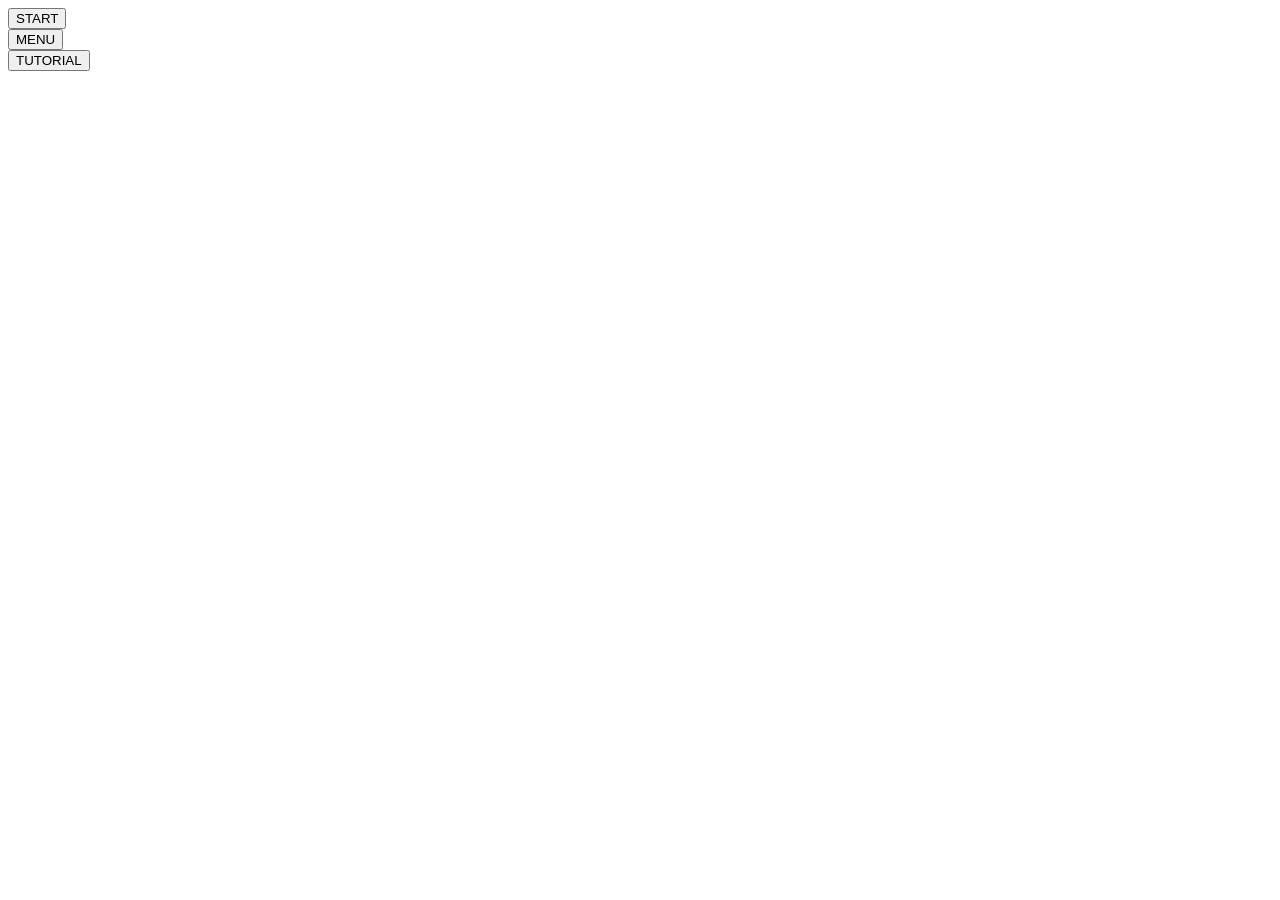
==== index.html @ c205c6b5 "Rename startbutton.html to index.html" ====
<!DOCTYPE html>
<html>
<head>
	<meta charset="utf-8">
	<meta name="viewport" content="width=device-width, initial-scale=1">
	<title></title>
	<link rel="stylesheet" type="text/css" href="startpagecss.css">
</head>
<body>
	<div id="buttons">
		<button>START</button>
<br>
	<button >MENU</button>
<br>
	<button>TUTORIAL</button>
</div>

</body>
</html>
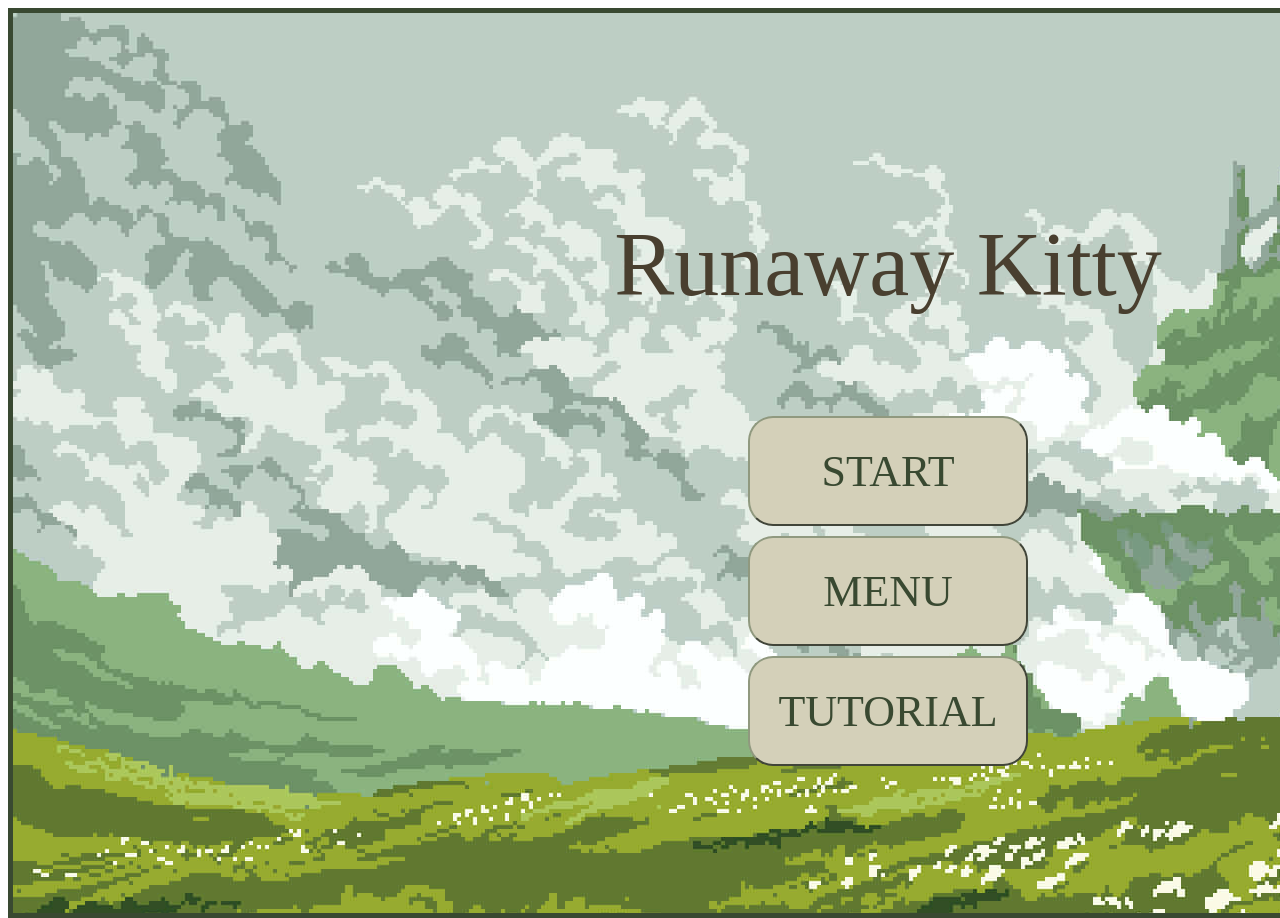
==== commit 4040e448: "Rename startbuttons.html to index.html" ====
--- a/index.html
+++ b/index.html
@@ -1,19 +1,32 @@
 <!DOCTYPE html>
 <html>
 <head>
-	<meta charset="utf-8">
-	<meta name="viewport" content="width=device-width, initial-scale=1">
-	<title></title>
-	<link rel="stylesheet" type="text/css" href="startpagecss.css">
+    <meta charset="utf-8">
+    <meta name="viewport" content="width=device-width, initial-scale=1">
+    <title>Runaway Kitty</title>
+    <link rel="stylesheet" type="text/css" href="startpagecss.css">
 </head>
 <body>
-	<div id="buttons">
-		<button>START</button>
-<br>
-	<button >MENU</button>
-<br>
-	<button>TUTORIAL</button>
+
+<div id="game">
+    <div id="buttons">
+        <p id="Runaway_Kitty">Runaway Kitty</p>
+
+        <button onclick="startGame()">START</button>
+        <br>
+
+        <button>MENU</button>
+        <br>
+
+        <button>TUTORIAL</button>
+    </div>
 </div>
+
+<script>
+function startGame() {
+  window.location.href = "game.html";
+}
+</script>
 
 </body>
 </html>
--- a/startpagecss.css
+++ b/startpagecss.css
@@ -0,0 +1,7 @@
+button{width:280px; height:110px; font-size: 44px; font-family: cooper black; color:#394931; border-color: #90997f; background-color: #d4d0b9 ; border-radius: 25px; margin-top: 10px; }
+#game{margin:auto;text-align:center;width:1750px; height:900px;border: solid 5px; border-color: #394931 ; background-image: url(flower.jpg); ... ;background-repeat: no-repeat;}
+#buttons{text-align: center; margin-top: 200px;}
+body, html {
+  height: 100%;}
+
+#Runaway_Kitty{font-family: fantasy; font-size: 90px; color:#493f2f;text-align: center;}
